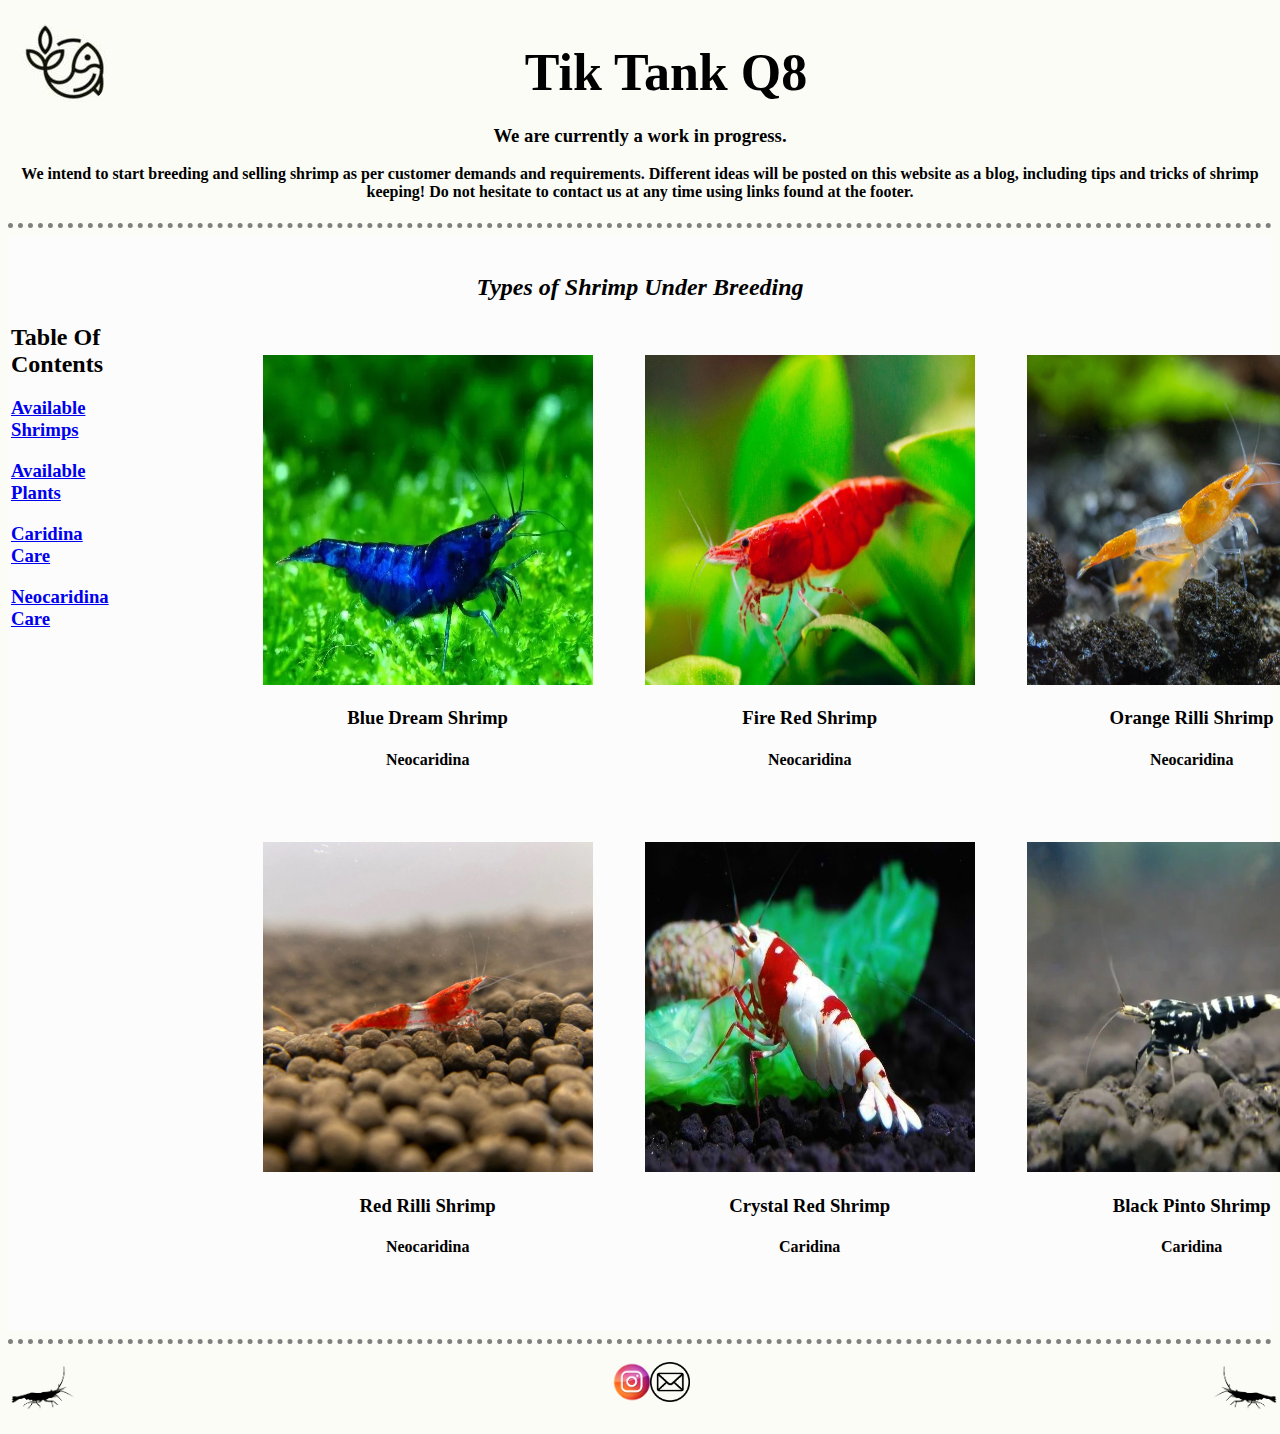
==== index.html @ 0e735936 "V2" ====
<!DOCTYPE html>
<html lang="en" dir="ltr">
  <head>
    <meta charset="utf-8">
    <title>Welcome To TikTank</title>
    <link rel="stylesheet" href="css/style.css">
    <link rel="icon" href="favicon.ico">
  </head>
  <body>
  <!-- Main Img -->
    <div>
      <a href="index.html"><img class="titleImg" src="Images/Standard/Title.png"></a>
      <h1 class="mainTitleSizePosition marginRemoveBottom">Tik Tank Q8</h1>
      <h3 class="txtCenter">We are currently a work in progress.</h3>
      <h4 class="txtCenter marginRemoveTop">We intend to start breeding and selling shrimp as per customer demands and requirements. Different ideas will be posted on this website
      as a blog, including tips and tricks of shrimp keeping! Do not hesitate to contact us at any time using links found at the footer.</h4>
      <hr>
    </div>
  <!-- Main Img -->

  <!-- Body -->
  <div class="mainBody">
    <br>
    <h2 class="txtCenter marginRemoveBottom"><em>Types of Shrimp Under Breeding</em></h2>
    <table>
    <tr>
      <!-- Table of Contents -->
        <td class="mainBodySpacing" style="padding-right: 100px">
          <h2><strong>Table Of Contents</strong></h2>
          <a href="index.html"><h3>Available Shrimps</h3></a>
          <a href="Plants.html"><h3>Available Plants</h3></a>
          <a href="CaridinaCare.html"><h3>Caridina Care</h3></a>
          <a href="NeocaridinaCare.html"><h3>Neocaridina Care</h3></a>
        </td>
      <!-- Table of Contents -->
      <td class="txtCenter">
        <table class="mainImgsTables">
          <tbody>
            <tr>
              <!-- Blue Dreams -->
              <td>
                <table>
                  <tr>  <!-- IMG -->
                    <img class="mainImgs" src="Images/BlueDream.PNG">
                  </tr>
                  <tr> <!-- Name -->
                    <h3>Blue Dream Shrimp</h3>
                  </tr>
                  <tr>  <!-- Description (Type of Shrimp) -->
                    <h4>Neocaridina</h4>
                  </tr>
                </table>
              </td>
              <!-- Fire Red -->
              <td>
                <table>
                  <tr>  <!-- IMG -->
                    <img class="mainImgs" src="Images/FireRed.jpg">
                  </tr>
                  <tr> <!-- Name -->
                    <h3>Fire Red Shrimp</h3>
                  </tr>
                  <tr>  <!-- Description (Type of Shrimp) -->
                    <h4>Neocaridina</h4>
                  </tr>
                </table>
              </td>
              <!-- Orange Rillis -->
              <td>
                <table>
                  <tr>  <!-- IMG -->
                    <img class="mainImgs" src="Images/OrangeRilli.PNG">
                  </tr>
                  <tr> <!-- Name -->
                    <h3>Orange Rilli Shrimp</h3>
                  </tr>
                  <tr>  <!-- Description (Type of Shrimp) -->
                    <h4>Neocaridina</h4>
                  </tr>
                </table>
              </td>
            </tr>
            <tr>
              <!-- Red Rillis -->
              <td>
                <table>
                  <tr>  <!-- IMG -->
                    <img class="mainImgs" src="Images/RedRilli.jpg">
                  </tr>
                  <tr> <!-- Name -->
                    <h3>Red Rilli Shrimp</h3>
                  </tr>
                  <tr>  <!-- Description (Type of Shrimp) -->
                    <h4>Neocaridina</h4>
                  </tr>
                </table>
              </td>
              <!-- Crystal -->
              <td>
                <table>
                  <tr>  <!-- IMG -->
                    <img class="mainImgs" src="Images/Crystal.jpg">
                  </tr>
                  <tr> <!-- Name -->
                    <h3>Crystal Red Shrimp</h3>
                  </tr>
                  <tr>  <!-- Description (Type of Shrimp) -->
                    <h4>Caridina</h4>
                  </tr>
                </table> <!-- Fire Red -->
              </td>
              <!-- Pinto -->
              <td>
                <table>
                  <tr>  <!-- IMG -->
                    <img class="mainImgs" src="Images/Pinto.PNG">
                  </tr>
                  <tr> <!-- Name -->
                    <h3>Black Pinto Shrimp</h3>
                  </tr>
                  <tr>  <!-- Description (Type of Shrimp) -->
                    <h4>Caridina</h4>
                  </tr>
                </table>
              </td>
            </tr>
          </tbody>
        </table>
      </td>
    </tr>
    </table>
  </div>

  <!-- Body -->

  <!-- Footer -->
  <div>
    <hr>
    <img class="footerShrimp1 hover" src="Images/Standard/Shrimp1.png">
    <a href="https://www.instagram.com/tik_tank_q8/"><img class="footerIconsMargins footerPositioningInsta" src="Images/Standard/Instagram.png"></a>
    <a href="ContactMe.html"><img class="footerIconsMargins footerPositioningContact" src="Images/Standard/Email.png"></a>
    <img class="footerShrimp2 hover" src="Images/Standard/Shrimp2.png">
  </div>
  <!-- Footer -->

  </body>
</html>
---- css/style.css ----
body {
  background-color: #FBFCF6; /* For standard color of all pages*/
  font-family: verdana, serif;
}

hr {
    border-style: dotted none none;
    border-top-width: 5px;
    color: gray;
}

/*********************************************************************************************************************************************************************************/
.mainBody {
  background-color: #FCFCFC; /* For standard color of all main bodies*/
}

.titleImg {
  border-radius: 30%; /* For main logo sizing*/
  margin-top: 15px;
  margin-left: 15px;
  margin-right: 15px;
}

.subTitleTxt {
  display: inline-block;
  margin-bottom: 5px;
}

.txtCenter {
  text-align: center; /* Aligning texts to center*/
}

.mainImgs {
  height: 330px;    /* Standard Sizes for Shrimp Images*/
  width: 330px;
}

.mainImgsTables {
  border-spacing: 50px; /* Orgnization for product images and footer, also used to center images*/
  margin-left: auto;
  margin-right: auto;
}

.mainImgs2 {
  height: 300px;  /* Standard Sizes for Plant Images*/
  width: 450px;
}

.mainBodySpacing {
  width: 250px;    /* To seperate table of contents from products*/
  padding-right: 75px;
  vertical-align: top;
}

.marginRemoveTop { /* Margin Removal*/
  margin-top: 0;
}

.marginRemoveBottom{ /* Margin Removal*/
  margin-bottom: 0;
}

.mainTitleSizePosition { /* Main Title size*/
  font-size: 52px;
  position: absolute;
  left: 41%;
  display: inline-block;
}

.imgMiddle {
  margin-left: auto;
  margin-right: auto;
}

/* Footer Stuff */
.footerIconsMargins {
  margin: 10px;
  width: 40px;
}

.footerPositioningInsta {
  position: absolute;
  left: 47%;
}

.footerPositioningContact {
  position: absolute;
  left: 50%;
}

.footerShrimp1 {
  margin: 0;
  height: 70px;
  width: 70px;
}

.footerShrimp2 {
  margin: 0;
  height: 70px;
  width: 70px;
  position: absolute;
  right: 0;
}

.hover:hover {
  transform: scaleX(-1);
}

/*********************************************************************************************************************************************************************************/
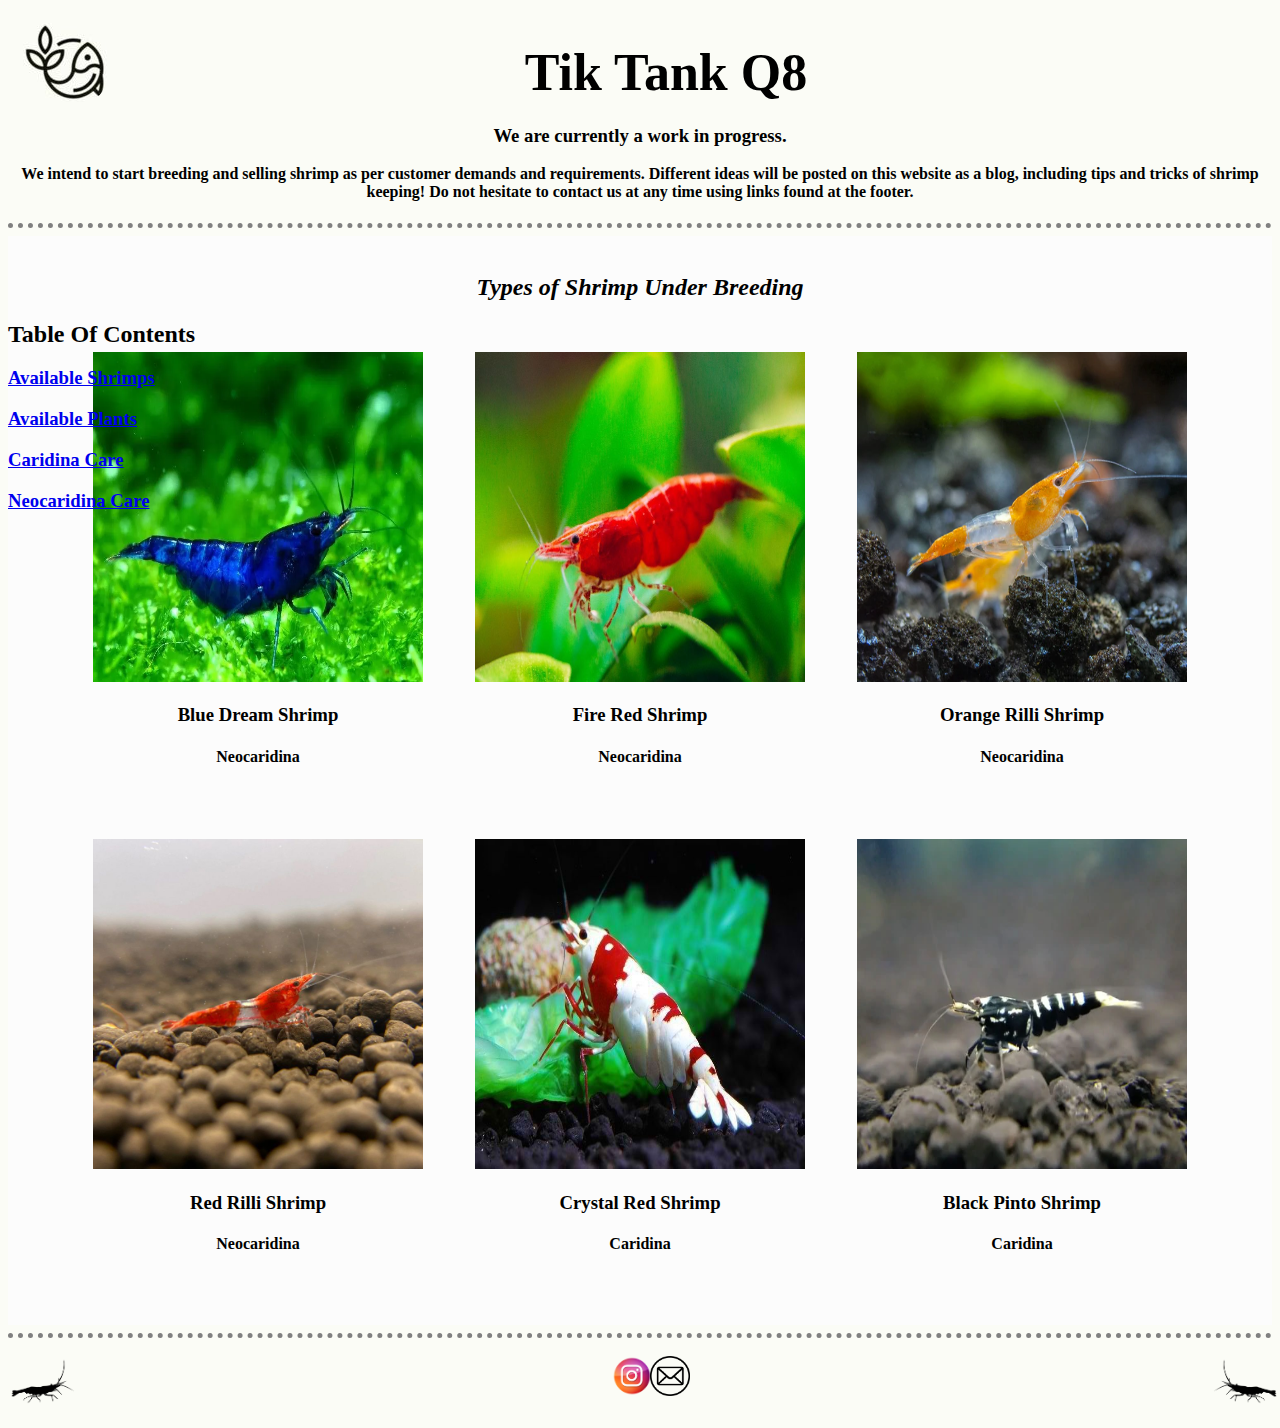
==== commit ae543c9f: "V2.1" ====
--- a/index.html
+++ b/index.html
@@ -19,24 +19,22 @@
   <!-- Main Img -->
 
   <!-- Body -->
+
   <div class="mainBody">
     <br>
     <h2 class="txtCenter marginRemoveBottom"><em>Types of Shrimp Under Breeding</em></h2>
-    <table>
-    <tr>
       <!-- Table of Contents -->
-        <td class="mainBodySpacing" style="padding-right: 100px">
-          <h2><strong>Table Of Contents</strong></h2>
-          <a href="index.html"><h3>Available Shrimps</h3></a>
-          <a href="Plants.html"><h3>Available Plants</h3></a>
-          <a href="CaridinaCare.html"><h3>Caridina Care</h3></a>
-          <a href="NeocaridinaCare.html"><h3>Neocaridina Care</h3></a>
-        </td>
+     <div class="mainBodySpacing">
+        <h2><strong>Table Of Contents</strong></h2>
+        <a href="index.html"><h3>Available Shrimps</h3></a>
+        <a href="Plants.html"><h3>Available Plants</h3></a>
+        <a href="CaridinaCare.html"><h3>Caridina Care</h3></a>
+        <a href="NeocaridinaCare.html"><h3>Neocaridina Care</h3></a>
+      </div>
       <!-- Table of Contents -->
-      <td class="txtCenter">
-        <table class="mainImgsTables">
-          <tbody>
-            <tr>
+      <table class="mainImgsTables txtCenter">
+        <tbody>
+          <tr>
               <!-- Blue Dreams -->
               <td>
                 <table>
@@ -80,7 +78,7 @@
                 </table>
               </td>
             </tr>
-            <tr>
+          <tr>
               <!-- Red Rillis -->
               <td>
                 <table>
@@ -124,13 +122,9 @@
                 </table>
               </td>
             </tr>
-          </tbody>
-        </table>
-      </td>
-    </tr>
-    </table>
+        </tbody>
+      </table>
   </div>
-
   <!-- Body -->
 
   <!-- Footer -->
--- a/css/style.css
+++ b/css/style.css
@@ -48,7 +48,7 @@
 
 .mainBodySpacing {
   width: 250px;    /* To seperate table of contents from products*/
-  padding-right: 75px;
+  position: absolute;
   vertical-align: top;
 }
 
@@ -107,3 +107,8 @@
 }
 
 /*********************************************************************************************************************************************************************************/
+.blank {
+  width: 200px;
+  height: 200px;
+  margin: 0 auto;
+}
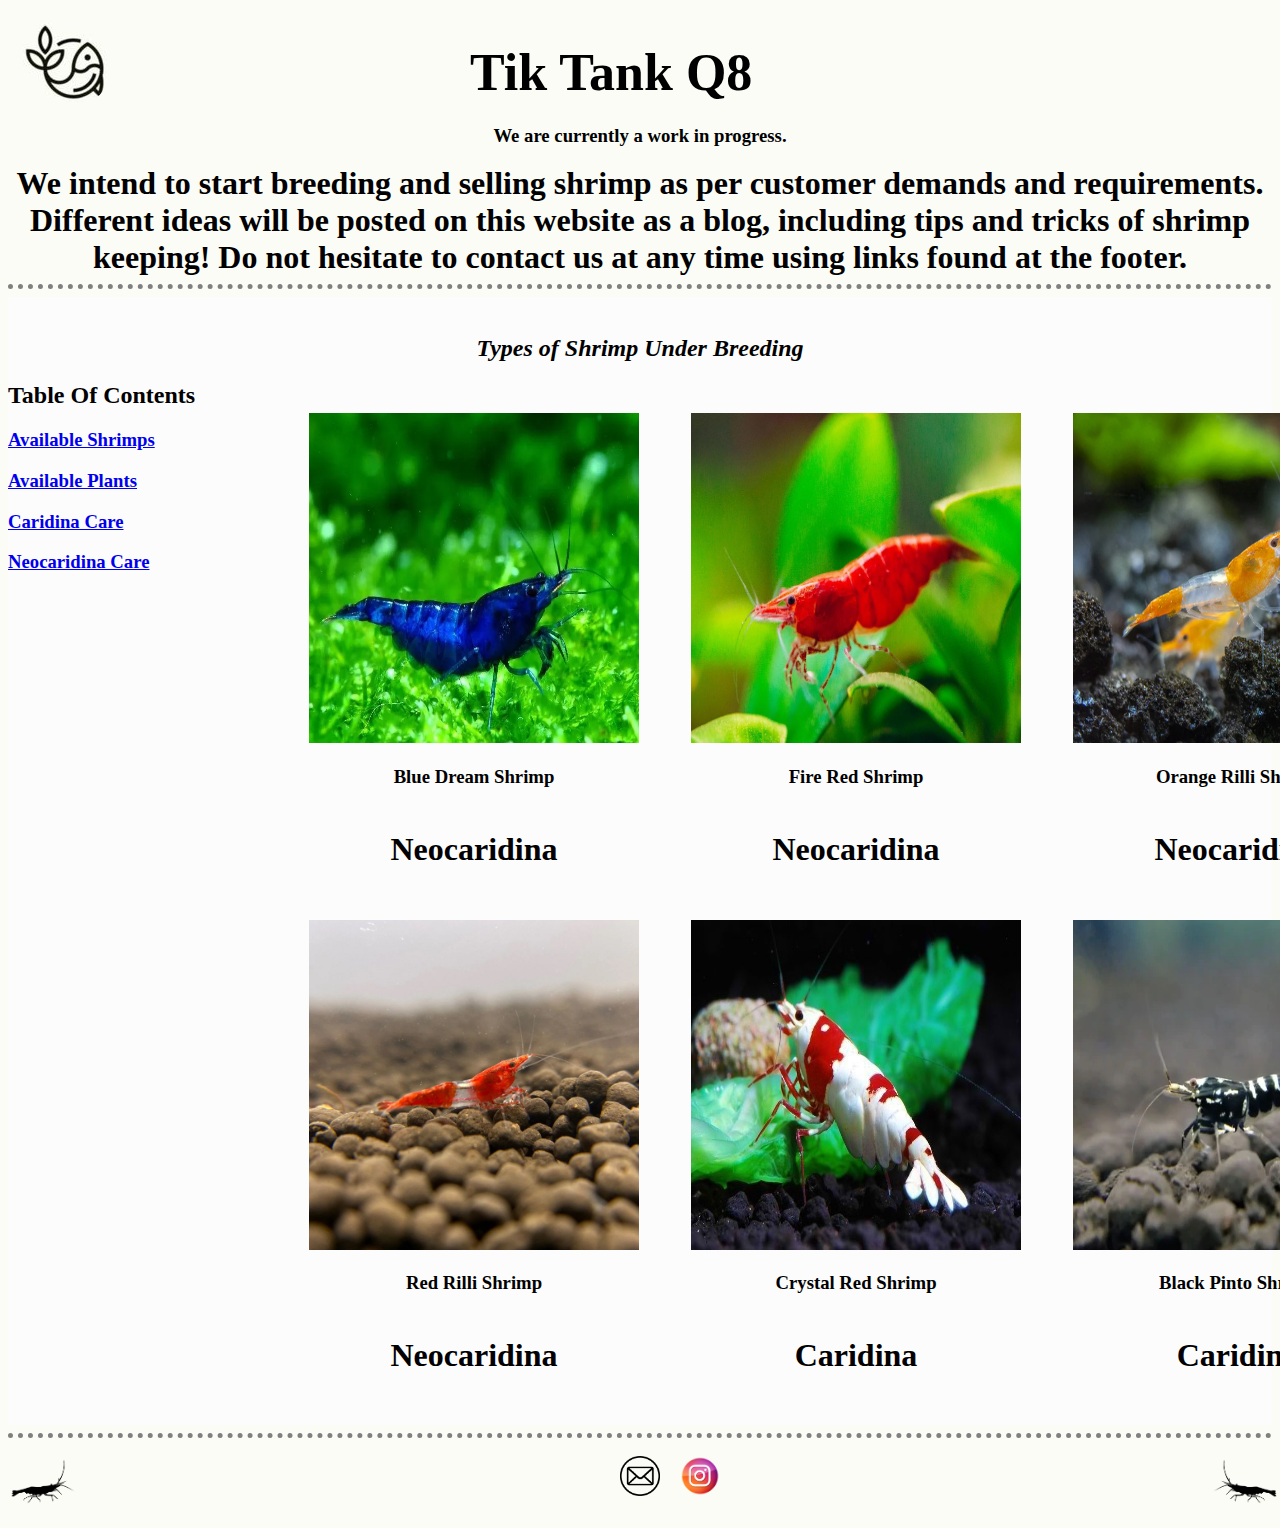
==== commit 3f96f1e0: "Add files via upload" ====
--- a/index.html
+++ b/index.html
@@ -30,7 +30,7 @@
         <a href="Plants.html"><h3>Available Plants</h3></a>
         <a href="CaridinaCare.html"><h3>Caridina Care</h3></a>
         <a href="NeocaridinaCare.html"><h3>Neocaridina Care</h3></a>
-      </div>
+     </div>
       <!-- Table of Contents -->
       <table class="mainImgsTables txtCenter">
         <tbody>
--- a/css/style.css
+++ b/css/style.css
@@ -9,6 +9,16 @@
     color: gray;
 }
 
+h4 {
+  font-size: 2rem;
+  margin-bottom: 0;
+}
+
+h5{
+  font-size: 1.1rem;
+  margin-bottom: 0;
+  margin-top: 10px;
+}
 /*********************************************************************************************************************************************************************************/
 .mainBody {
   background-color: #FCFCFC; /* For standard color of all main bodies*/
@@ -37,19 +47,56 @@
 
 .mainImgsTables {
   border-spacing: 50px; /* Orgnization for product images and footer, also used to center images*/
-  margin-left: auto;
-  margin-right: auto;
+  margin: 0 auto;
+  padding-left: 250px;
+  padding-right: 250px;
 }
 
-.mainImgs2 {
-  height: 300px;  /* Standard Sizes for Plant Images*/
-  width: 450px;
+.pinkFlamigoDiv{
+  display: inline-block;
+  width: 50%;
+  margin-top: 30px;
+}
+
+.redRootFloatersDiv{
+  width: 40%;
+  margin: 30px auto 70px 260px;
+}
+
+.BuceDiv{
+  width: 50%;
+  margin: 30px auto 70px 260px;
+}
+
+.mainImgs2Left{
+  border-radius: 65%;
+  height: 300px;
+  width: 350px;
+  margin: 0px 30px 0 30px;
+  float: left;
 }
 
 .mainBodySpacing {
   width: 250px;    /* To seperate table of contents from products*/
   position: absolute;
   vertical-align: top;
+}
+
+.mainBodySpacingTest{
+  width: 250px;    /* To seperate table of contents from products*/
+  height: auto;
+  vertical-align: top;
+  display: inline-block;
+}
+
+.plantDescTd{
+padding-right: 10px;
+margin-top: 0;
+}
+
+.plantDescTbl {
+  border-spacing: 0;
+  margin-bottom: 20px;
 }
 
 .marginRemoveTop { /* Margin Removal*/
@@ -61,9 +108,9 @@
 }
 
 .mainTitleSizePosition { /* Main Title size*/
-  font-size: 52px;
+  font-size: 3.25rem;
   position: absolute;
-  left: 41%;
+  left: calc(50% - 170px);
   display: inline-block;
 }
 
@@ -80,12 +127,12 @@
 
 .footerPositioningInsta {
   position: absolute;
-  left: 47%;
+  left: calc(50% + 30px);
 }
 
 .footerPositioningContact {
   position: absolute;
-  left: 50%;
+  left: calc(50% - 30px);
 }
 
 .footerShrimp1 {
@@ -107,8 +154,3 @@
 }
 
 /*********************************************************************************************************************************************************************************/
-.blank {
-  width: 200px;
-  height: 200px;
-  margin: 0 auto;
-}
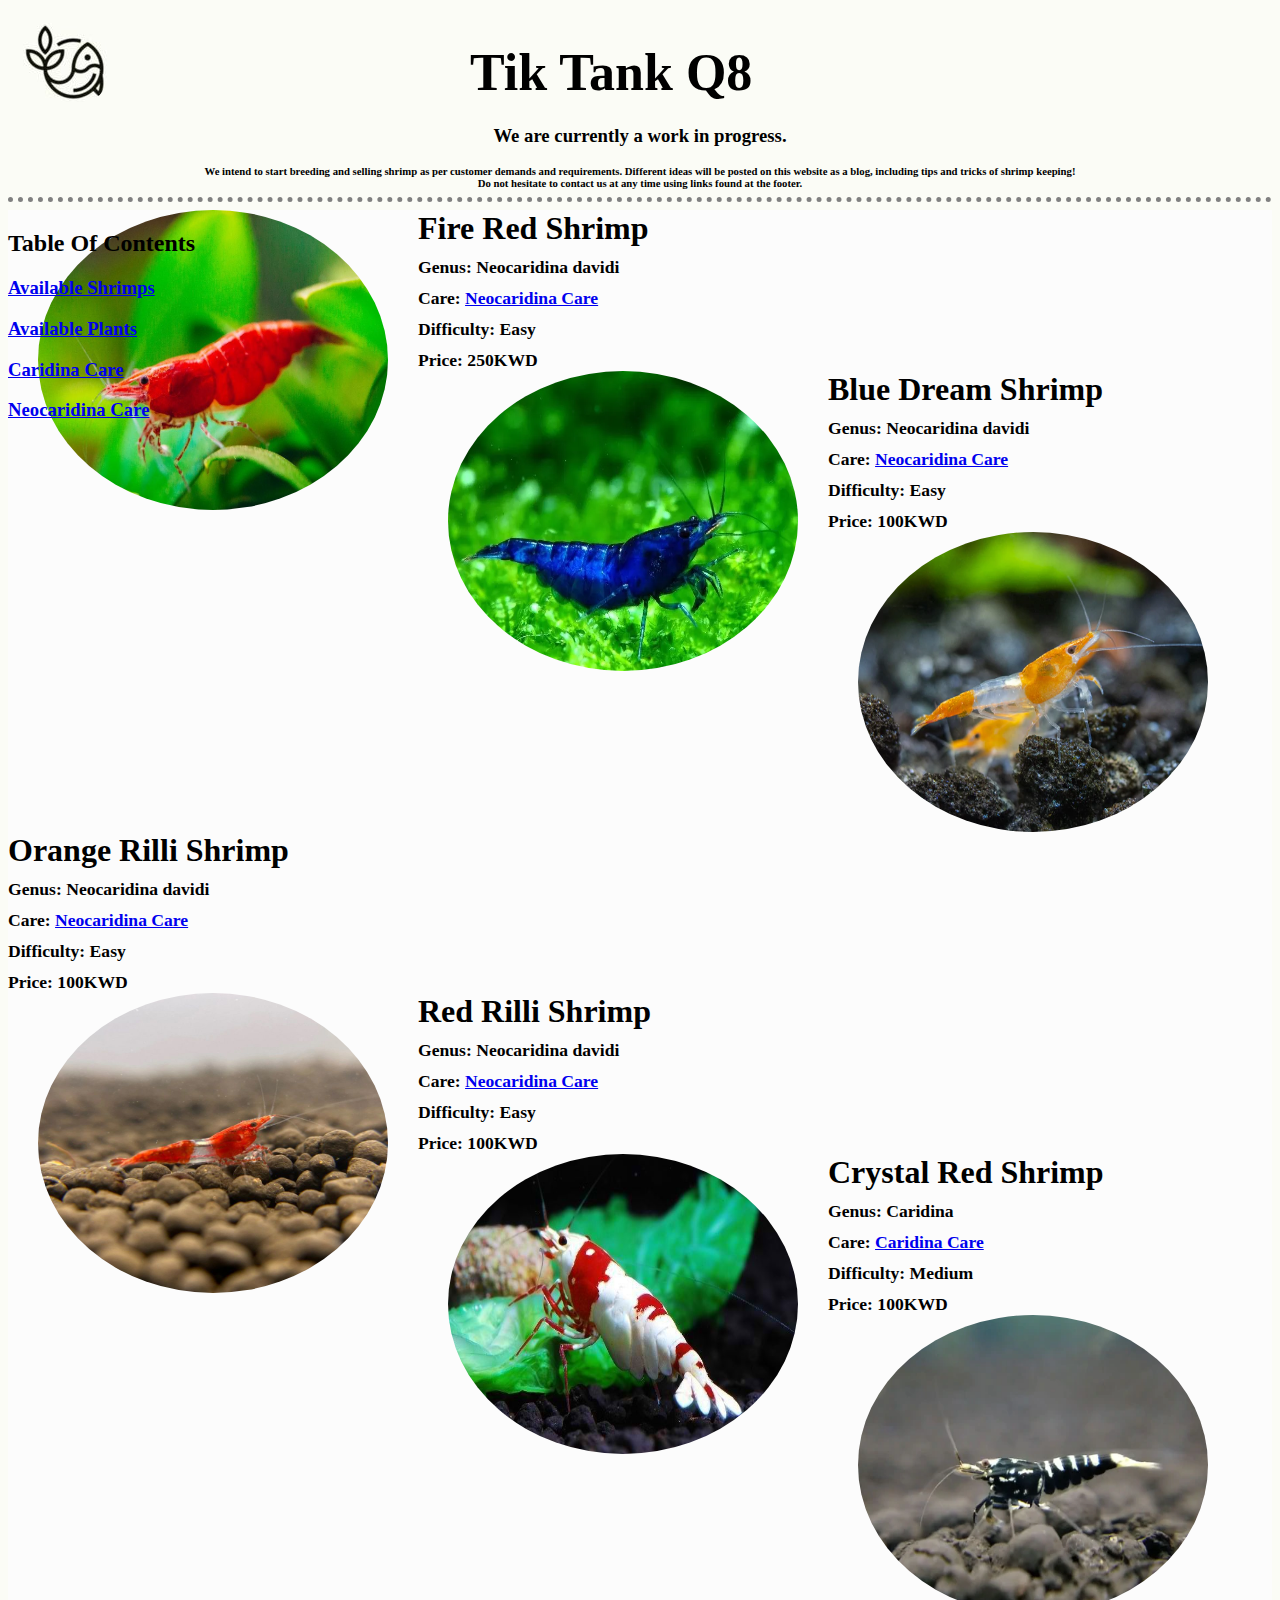
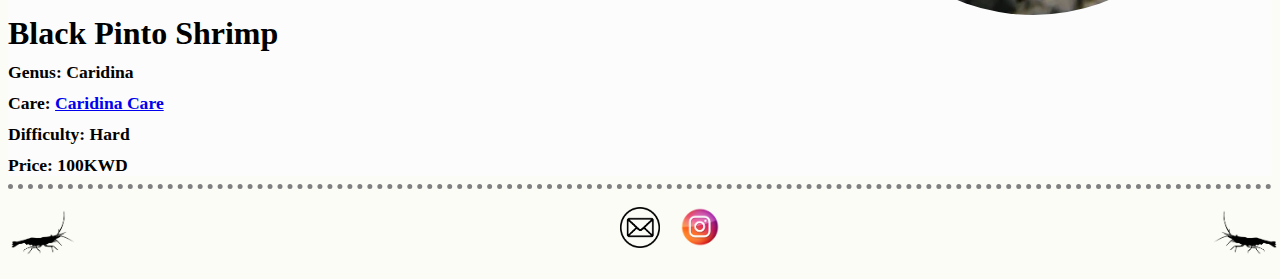
==== commit 628b3ea8: "Add files via upload" ====
--- a/index.html
+++ b/index.html
@@ -12,17 +12,14 @@
       <a href="index.html"><img class="titleImg" src="Images/Standard/Title.png"></a>
       <h1 class="mainTitleSizePosition marginRemoveBottom">Tik Tank Q8</h1>
       <h3 class="txtCenter">We are currently a work in progress.</h3>
-      <h4 class="txtCenter marginRemoveTop">We intend to start breeding and selling shrimp as per customer demands and requirements. Different ideas will be posted on this website
-      as a blog, including tips and tricks of shrimp keeping! Do not hesitate to contact us at any time using links found at the footer.</h4>
+      <h6 class="txtCenter" style="Margin: 0px auto 5px auto">We intend to start breeding and selling shrimp as per customer demands and requirements. Different ideas will be posted on this website
+      as a blog, including tips and tricks of shrimp keeping! <br> Do not hesitate to contact us at any time using links found at the footer.</h6>
       <hr>
     </div>
   <!-- Main Img -->
 
   <!-- Body -->
-
   <div class="mainBody">
-    <br>
-    <h2 class="txtCenter marginRemoveBottom"><em>Types of Shrimp Under Breeding</em></h2>
       <!-- Table of Contents -->
      <div class="mainBodySpacing">
         <h2><strong>Table Of Contents</strong></h2>
@@ -30,100 +27,58 @@
         <a href="Plants.html"><h3>Available Plants</h3></a>
         <a href="CaridinaCare.html"><h3>Caridina Care</h3></a>
         <a href="NeocaridinaCare.html"><h3>Neocaridina Care</h3></a>
-     </div>
+      </div>
       <!-- Table of Contents -->
-      <table class="mainImgsTables txtCenter">
-        <tbody>
-          <tr>
-              <!-- Blue Dreams -->
-              <td>
-                <table>
-                  <tr>  <!-- IMG -->
-                    <img class="mainImgs" src="Images/BlueDream.PNG">
-                  </tr>
-                  <tr> <!-- Name -->
-                    <h3>Blue Dream Shrimp</h3>
-                  </tr>
-                  <tr>  <!-- Description (Type of Shrimp) -->
-                    <h4>Neocaridina</h4>
-                  </tr>
-                </table>
-              </td>
-              <!-- Fire Red -->
-              <td>
-                <table>
-                  <tr>  <!-- IMG -->
-                    <img class="mainImgs" src="Images/FireRed.jpg">
-                  </tr>
-                  <tr> <!-- Name -->
-                    <h3>Fire Red Shrimp</h3>
-                  </tr>
-                  <tr>  <!-- Description (Type of Shrimp) -->
-                    <h4>Neocaridina</h4>
-                  </tr>
-                </table>
-              </td>
-              <!-- Orange Rillis -->
-              <td>
-                <table>
-                  <tr>  <!-- IMG -->
-                    <img class="mainImgs" src="Images/OrangeRilli.PNG">
-                  </tr>
-                  <tr> <!-- Name -->
-                    <h3>Orange Rilli Shrimp</h3>
-                  </tr>
-                  <tr>  <!-- Description (Type of Shrimp) -->
-                    <h4>Neocaridina</h4>
-                  </tr>
-                </table>
-              </td>
-            </tr>
-          <tr>
-              <!-- Red Rillis -->
-              <td>
-                <table>
-                  <tr>  <!-- IMG -->
-                    <img class="mainImgs" src="Images/RedRilli.jpg">
-                  </tr>
-                  <tr> <!-- Name -->
-                    <h3>Red Rilli Shrimp</h3>
-                  </tr>
-                  <tr>  <!-- Description (Type of Shrimp) -->
-                    <h4>Neocaridina</h4>
-                  </tr>
-                </table>
-              </td>
-              <!-- Crystal -->
-              <td>
-                <table>
-                  <tr>  <!-- IMG -->
-                    <img class="mainImgs" src="Images/Crystal.jpg">
-                  </tr>
-                  <tr> <!-- Name -->
-                    <h3>Crystal Red Shrimp</h3>
-                  </tr>
-                  <tr>  <!-- Description (Type of Shrimp) -->
-                    <h4>Caridina</h4>
-                  </tr>
-                </table> <!-- Fire Red -->
-              </td>
-              <!-- Pinto -->
-              <td>
-                <table>
-                  <tr>  <!-- IMG -->
-                    <img class="mainImgs" src="Images/Pinto.PNG">
-                  </tr>
-                  <tr> <!-- Name -->
-                    <h3>Black Pinto Shrimp</h3>
-                  </tr>
-                  <tr>  <!-- Description (Type of Shrimp) -->
-                    <h4>Caridina</h4>
-                  </tr>
-                </table>
-              </td>
-            </tr>
-        </tbody>
-      </table>
+      <!-- Main Body -->
+      <div class="fireRedDiv">
+        <img class="mainImgs2Left" src="Images/FireRed.jpg">
+        <h4 class="marginRemoveTop">Fire Red Shrimp </h4>
+        <h5>Genus: <span>Neocaridina davidi</span></h5>
+        <h5>Care: <span><a href="NeocaridinaCare.html">Neocaridina Care</a></span></h5>
+        <h5>Difficulty: Easy</h5>
+        <h5>Price: <span>250</span>KWD</h5>
+      </div>
+      <div class="blueDreamDiv">
+          <img class="mainImgs2Left" src="Images/BlueDream.PNG">
+          <h4 class="marginRemoveTop">Blue Dream Shrimp </h4>
+          <h5>Genus: <span>Neocaridina davidi</span></h5>
+          <h5>Care: <span><a href="NeocaridinaCare.html">Neocaridina Care</a></span></h5>
+          <h5>Difficulty: Easy</h5>
+          <h5>Price: <span>100</span>KWD</h5>
+      </div>
+      <div class="orangeRilliDiv">
+          <img class="mainImgs2Left" src="Images/OrangeRilli.PNG">
+          <h4 class="marginRemoveTop">Orange Rilli Shrimp </h4>
+          <h5>Genus: <span>Neocaridina davidi</span></h5>
+          <h5>Care: <span><a href="NeocaridinaCare.html">Neocaridina Care</a></span></h5>
+          <h5>Difficulty: Easy</h5>
+          <h5>Price: <span>100</span>KWD</h5>
+      </div>
+      <div class="redRilliDiv">
+          <img class="mainImgs2Left" src="Images/RedRilli.jpg">
+          <h4 class="marginRemoveTop">Red Rilli Shrimp </h4>
+          <h5>Genus: <span>Neocaridina davidi</span></h5>
+          <h5>Care: <span><a href="NeocaridinaCare.html">Neocaridina Care</a></span></h5>
+          <h5>Difficulty: Easy</h5>
+          <h5>Price: <span>100</span>KWD</h5>
+      </div>
+      <div class="crystalRedDiv">
+          <img class="mainImgs2Left" src="Images/Crystal.jpg">
+          <h4 class="marginRemoveTop">Crystal Red Shrimp </h4>
+          <h5>Genus: <span>Caridina</span></h5>
+          <h5>Care: <span><a href="CaridinaCare.html">Caridina Care</a></span></h5>
+          <h5>Difficulty: Medium</h5>
+          <h5>Price: <span>100</span>KWD</h5>
+      </div>
+      <div class="pintoDiv">
+          <img class="mainImgs2Left" src="Images/Pinto.PNG">
+          <h4 class="marginRemoveTop">Black Pinto Shrimp </h4>
+          <h5>Genus: <span>Caridina</span></h5>
+          <h5>Care: <span><a href="CaridinaCare.html">Caridina Care</a></span></h5>
+          <h5>Difficulty: Hard</h5>
+          <h5>Price: <span>100</span>KWD</h5>
+      </div>
+      <!-- Main Body -->
   </div>
   <!-- Body -->
 
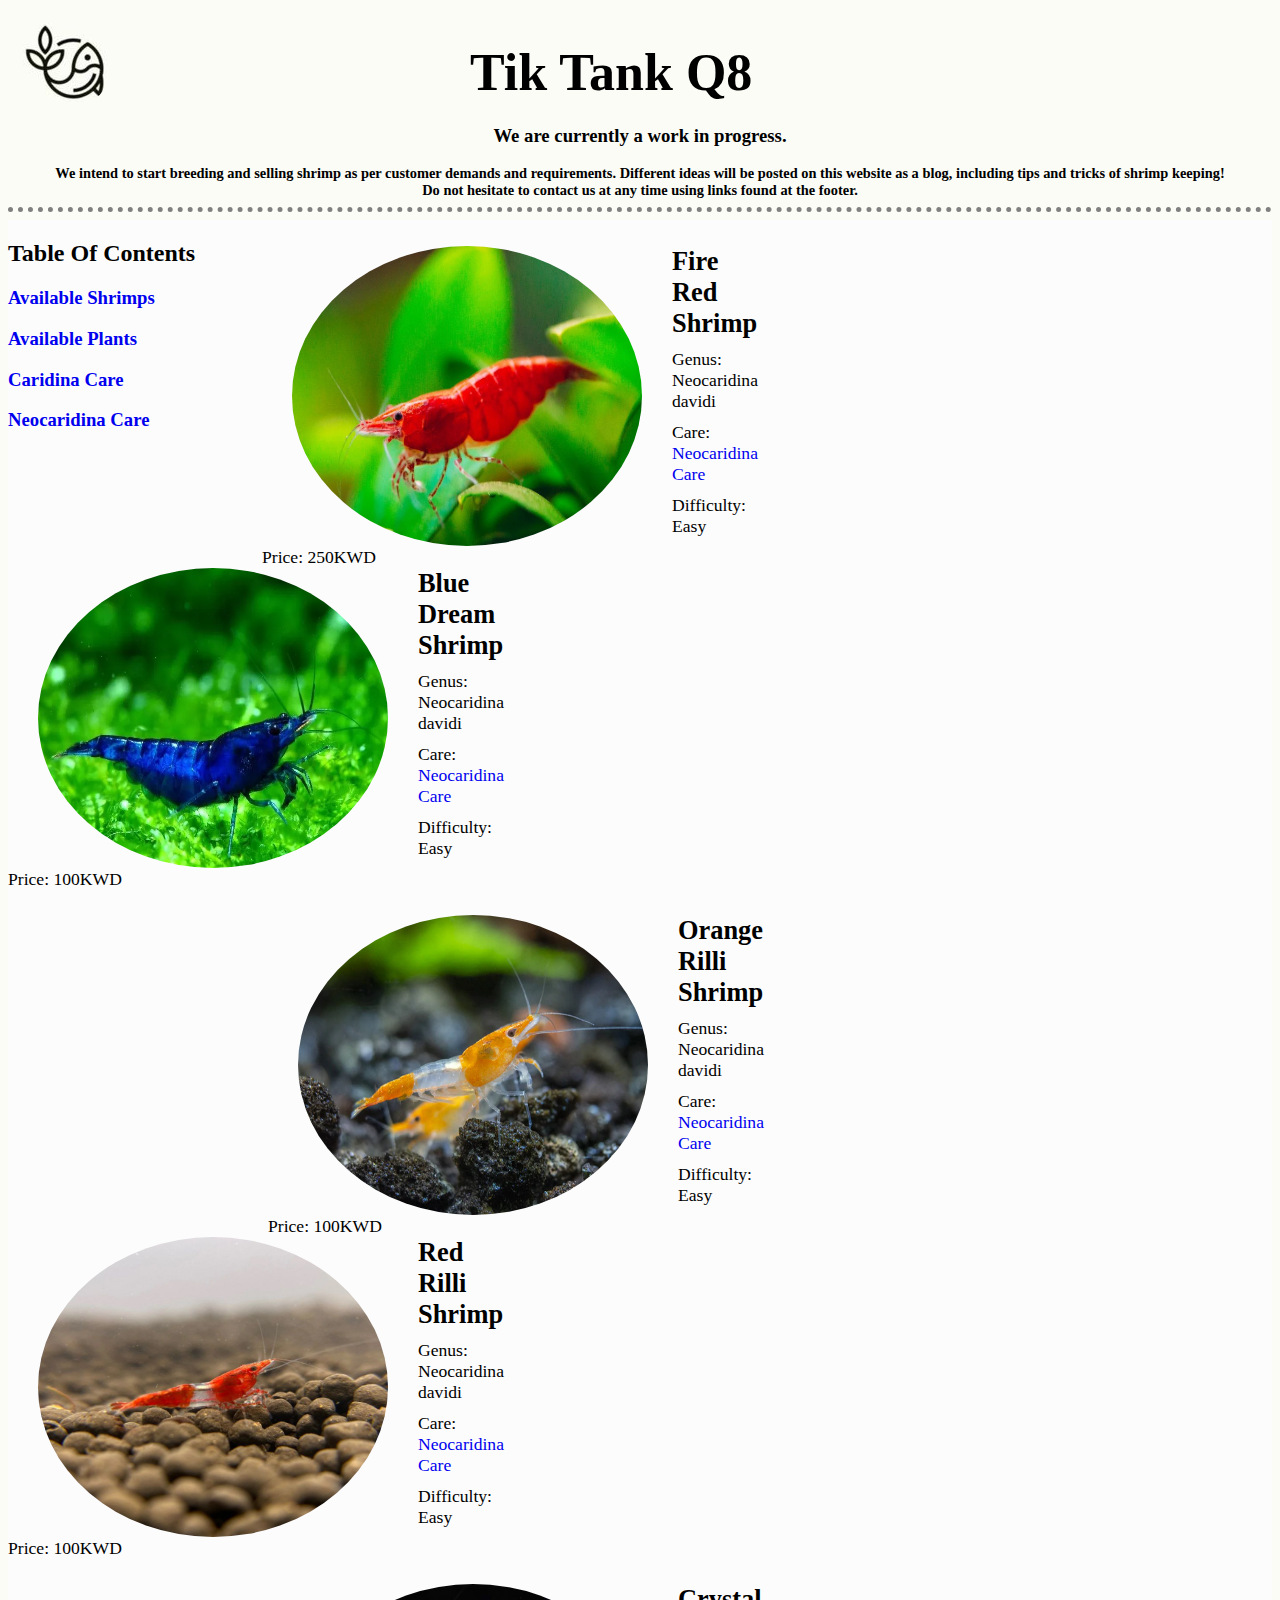
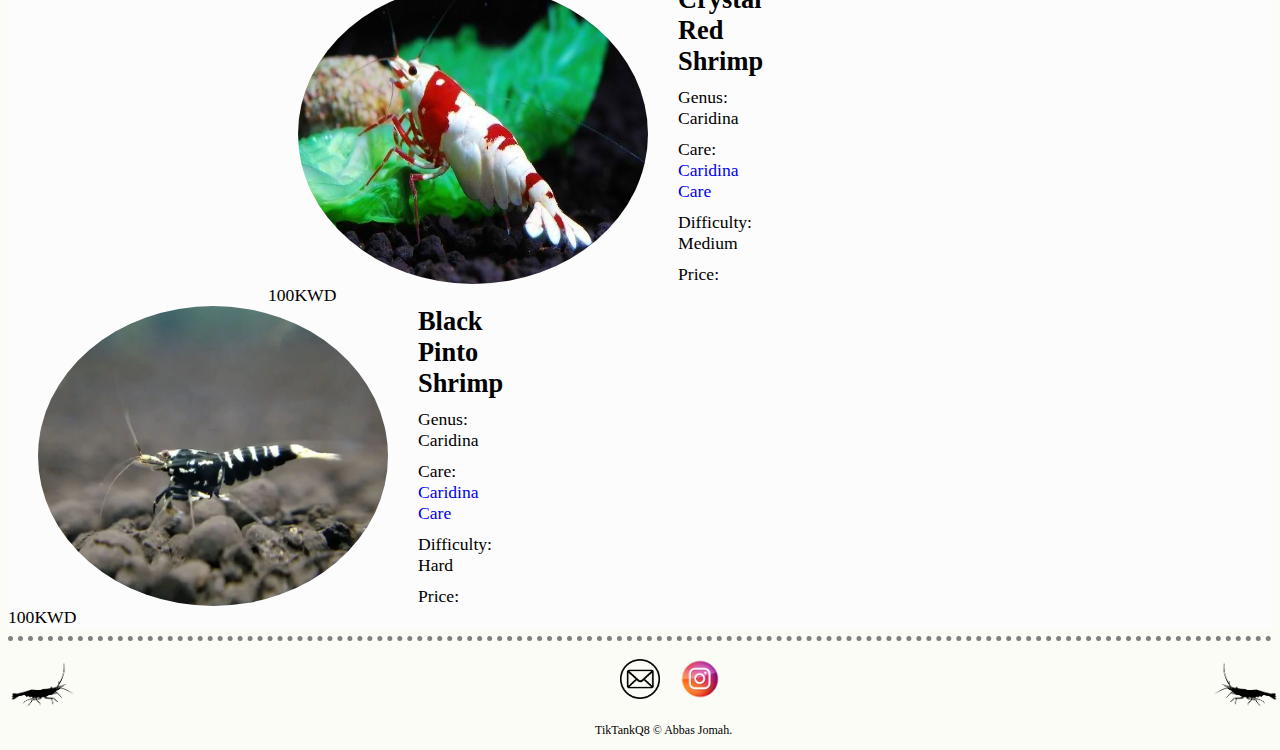
==== commit 6b60f11d: "Add files via upload" ====
--- a/index.html
+++ b/index.html
@@ -90,6 +90,9 @@
     <a href="ContactMe.html"><img class="footerIconsMargins footerPositioningContact" src="Images/Standard/Email.png"></a>
     <img class="footerShrimp2 hover" src="Images/Standard/Shrimp2.png">
   </div>
+  <div class="copyright">
+    <p class="marginRemoveTop">TikTankQ8 <span>©</span> Abbas Jomah.</p>
+  </div>
   <!-- Footer -->
 
   </body>
--- a/css/style.css
+++ b/css/style.css
@@ -10,14 +10,30 @@
 }
 
 h4 {
-  font-size: 2rem;
+  font-size: 1.65rem;
   margin-bottom: 0;
 }
 
-h5{
+h5 {
   font-size: 1.1rem;
   margin-bottom: 0;
   margin-top: 10px;
+  font-weight: normal;
+}
+
+h6 {
+  display: block;
+  font-size: 0.9em;
+  margin: 2.33em 0 2.33em 0;
+  font-weight: bold;
+}
+
+a{
+  text-decoration: none;
+}
+
+a:hover{
+  color: #BE7E5F;
 }
 /*********************************************************************************************************************************************************************************/
 .mainBody {
@@ -40,11 +56,6 @@
   text-align: center; /* Aligning texts to center*/
 }
 
-.mainImgs {
-  height: 330px;    /* Standard Sizes for Shrimp Images*/
-  width: 330px;
-}
-
 .mainImgsTables {
   border-spacing: 50px; /* Orgnization for product images and footer, also used to center images*/
   margin: 0 auto;
@@ -54,42 +65,70 @@
 
 .pinkFlamigoDiv{
   display: inline-block;
-  width: 50%;
-  margin-top: 30px;
+  width: 45%;
+  margin-top: 2%;
 }
 
 .redRootFloatersDiv{
   width: 40%;
-  margin: 30px auto 70px 260px;
+  display: inline-block;
 }
 
 .BuceDiv{
-  width: 50%;
-  margin: 30px auto 70px 260px;
-}
-
-.mainImgs2Left{
+  width: 40%;
+  margin: 2% 0 2% 260px;
+}
+
+.fireRedDiv {
+  display: inline-block;
+  width: 40%;
+  margin: 2% 0 0 0;
+}
+
+.blueDreamDiv {
+  width: 40%;
+  display: inline-block;
+  /*margin: 30px auto 170px 260px;*/
+}
+
+.orangeRilliDiv {
+  width: 40%;
+  display: inline-block;
+  margin: 2% 0 0 260px;
+}
+
+.redRilliDiv {
+  width: 40%;
+  display: inline-block;
+}
+
+.crystalRedDiv {
+  width: 40%;
+  display: inline-block;
+  margin: 2% 0 0 260px;
+}
+
+.pintoDiv {
+  width: 40%;
+  display: inline-block;
+}
+
+.mainImgs2Left {
   border-radius: 65%;
   height: 300px;
   width: 350px;
-  margin: 0px 30px 0 30px;
+  margin: 0 30px 0 30px;
   float: left;
 }
 
 .mainBodySpacing {
-  width: 250px;    /* To seperate table of contents from products*/
-  position: absolute;
-  vertical-align: top;
-}
-
-.mainBodySpacingTest{
   width: 250px;    /* To seperate table of contents from products*/
   height: auto;
   vertical-align: top;
   display: inline-block;
 }
 
-.plantDescTd{
+.plantDescTd {
 padding-right: 10px;
 margin-top: 0;
 }
@@ -149,6 +188,12 @@
   right: 0;
 }
 
+.copyright {
+  font-size: 0.75rem;
+  position: absolute;
+  left: calc(50% - 45px);
+}
+
 .hover:hover {
   transform: scaleX(-1);
 }
